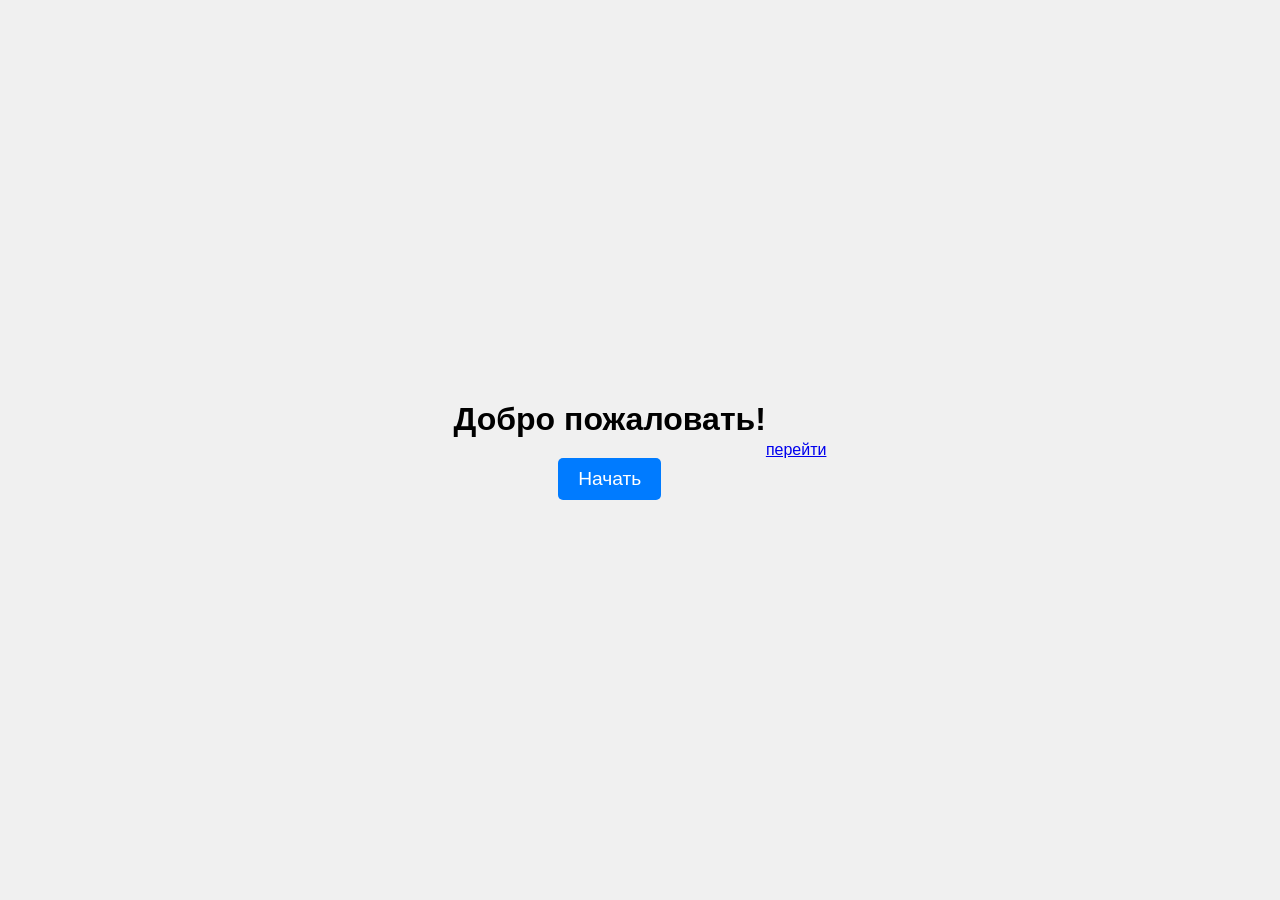
==== index.html @ 015366e4 "Add files via upload" ====
<!DOCTYPE html>
<html lang="ru">
<head>
    <meta charset="UTF-8">
    <meta name="viewport" content="width=device-width, initial-scale=1.0">
    <title>Приветствие</title>
    <link rel="stylesheet" href="styles.css">
    <script src="script.js"></script>
</head>
<body>
    <div class="container" id="form">
        <h1>Добро пожаловать!</h1>
        <button onclick="nextStep()" id="startButton">Начать</button>
        <!-- <button onclick="generat()" id="startButton">Начать</button> -->
    </div>

    <a href="ind.html">перейти</a>
    
</body>
</html>
---- styles.css ----
* {
    margin: 0;
    padding: 0;
    box-sizing: border-box;
}

body {
    display: flex;
    justify-content: center;
    align-items: center;
    min-height: 100vh;
    background-color: #f0f0f0;
    font-family: Arial, sans-serif;
}

.container {
    text-align: center;
}

h1 {
    font-size: 2rem;
    margin-bottom: 20px;
}

button {
    padding: 10px 20px;
    font-size: 1.2rem;
    cursor: pointer;
    background-color: #007BFF;
    color: white;
    border: none;
    border-radius: 5px;
}

button:hover {
    background-color: #0056b3;
}
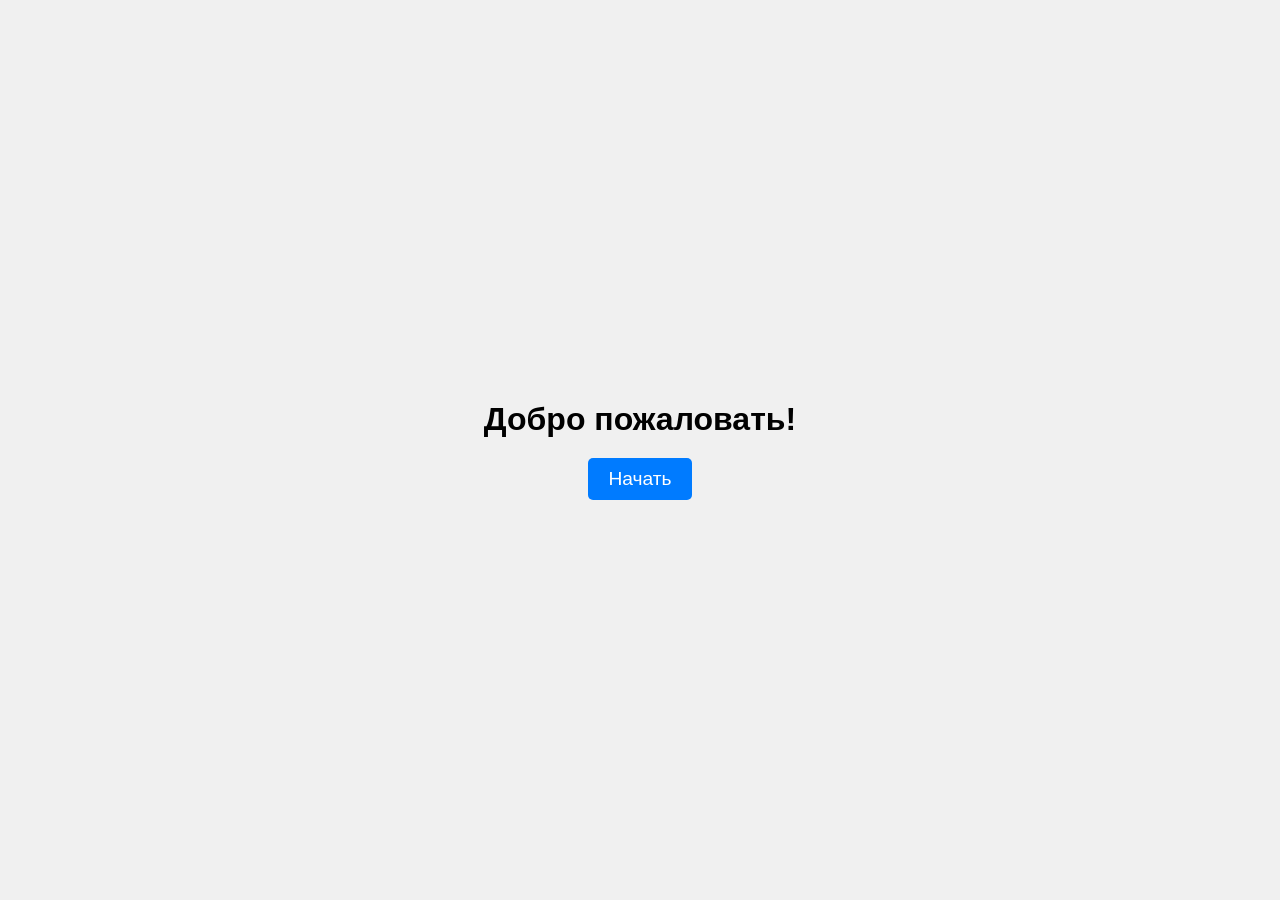
==== commit d297169b: "Update index.html" ====
--- a/index.html
+++ b/index.html
@@ -14,7 +14,8 @@
         <!-- <button onclick="generat()" id="startButton">Начать</button> -->
     </div>
 
-    <a href="ind.html">перейти</a>
+   <!--  <a href="ind.html">перейти</a> -->
     
 </body>
-</html>+
+</html>
